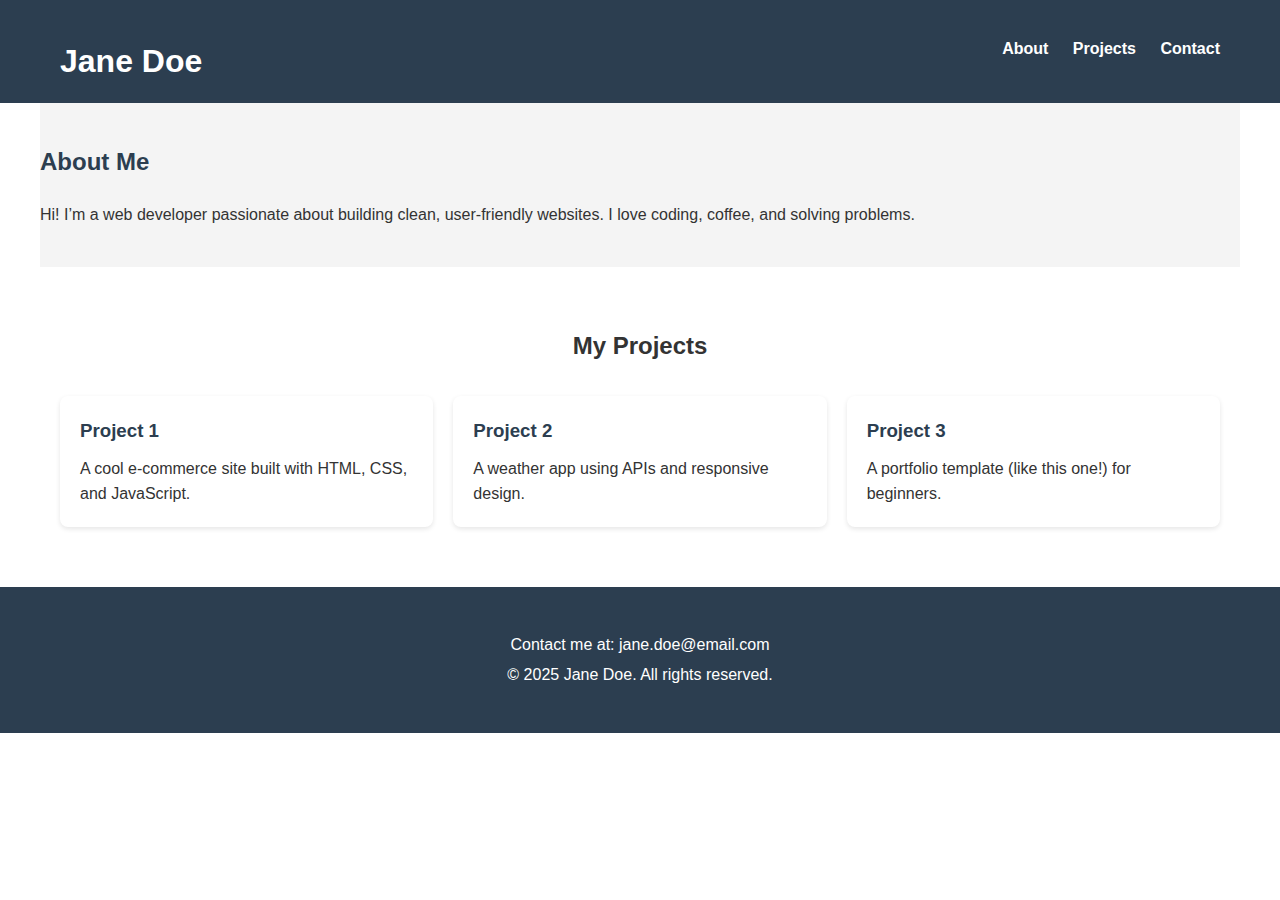
==== index.html @ e93ddd45 "First html commit" ====
<!DOCTYPE html>
<html lang="en">
<head>
    <meta charset="UTF-8">
    <meta name="viewport" content="width=device-width, initial-scale=1.0">
    <title>My Portfolio</title>
    <link rel="stylesheet" href="styles.css">
</head>
<body>
    <!-- Header -->
    <header>
        <div class="container">
            <h1>Jane Doe</h1>
            <nav>
                <ul>
                    <li><a href="#about">About</a></li>
                    <li><a href="#projects">Projects</a></li>
                    <li><a href="#contact">Contact</a></li>
                </ul>
            </nav>
        </div>
    </header>

    <!-- About Section -->
    <section id="about" class="container">
        <h2>About Me</h2>
        <p>Hi! I’m a web developer passionate about building clean, user-friendly websites. I love coding, coffee, and solving problems.</p>
    </section>

    <!-- Projects Section -->
    <section id="projects">
        <div class="container">
            <h2>My Projects</h2>
            <div class="project-grid">
                <div class="project-card">
                    <h3>Project 1</h3>
                    <p>A cool e-commerce site built with HTML, CSS, and JavaScript.</p>
                </div>
                <div class="project-card">
                    <h3>Project 2</h3>
                    <p>A weather app using APIs and responsive design.</p>
                </div>
                <div class="project-card">
                    <h3>Project 3</h3>
                    <p>A portfolio template (like this one!) for beginners.</p>
                </div>
            </div>
        </div>
    </section>

    <!-- Footer -->
    <footer id="contact">
        <div class="container">
            <p>Contact me at: jane.doe@email.com</p>
            <p>&copy; 2025 Jane Doe. All rights reserved.</p>
        </div>
    </footer>
</body>
</html>
---- styles.css ----
/* Reset default styles */
* {
    margin: 0;
    padding: 0;
    box-sizing: border-box;
}

body {
    font-family: Arial, sans-serif;
    line-height: 1.6;
    color: #333;
}

/* Container for consistent width */
.container {
    max-width: 1200px;
    margin: 0 auto;
    padding: 20px;
}

/* Header Styles */
header {
    background: #2c3e50;
    color: white;
    padding: 1rem 0;
    position: sticky;
    top: 0;
}

header h1 {
    font-size: 2rem;
    float: left;
}

nav {
    float: right;
}

nav ul {
    list-style: none;
}

nav ul li {
    display: inline;
    margin-left: 20px;
}

nav a {
    color: white;
    text-decoration: none;
    font-weight: bold;
}

nav a:hover {
    color: #3498db;
}

/* Clear float */
header::after {
    content: "";
    display: table;
    clear: both;
}

/* About Section */
#about {
    padding: 40px 0;
    background: #f4f4f4;
}

#about h2 {
    margin-bottom: 20px;
    color: #2c3e50;
}

/* Projects Section */
#projects {
    padding: 40px 0;
}

#projects h2 {
    margin-bottom: 30px;
    text-align: center;
}

.project-grid {
    display: grid;
    grid-template-columns: repeat(auto-fit, minmax(250px, 1fr));
    gap: 20px;
}

.project-card {
    background: #fff;
    padding: 20px;
    border-radius: 8px;
    box-shadow: 0 2px 5px rgba(0, 0, 0, 0.1);
    transition: transform 0.3s;
}

.project-card:hover {
    transform: translateY(-5px);
}

.project-card h3 {
    margin-bottom: 10px;
    color: #2c3e50;
}

/* Footer */
footer {
    background: #2c3e50;
    color: white;
    text-align: center;
    padding: 20px 0;
}

footer p {
    margin: 5px 0;
}

/* Responsive Design */
@media (max-width: 768px) {
    header h1, nav {
        float: none;
        text-align: center;
    }

    nav ul li {
        display: block;
        margin: 10px 0;
    }

    .project-grid {
        grid-template-columns: 1fr;
    }
}
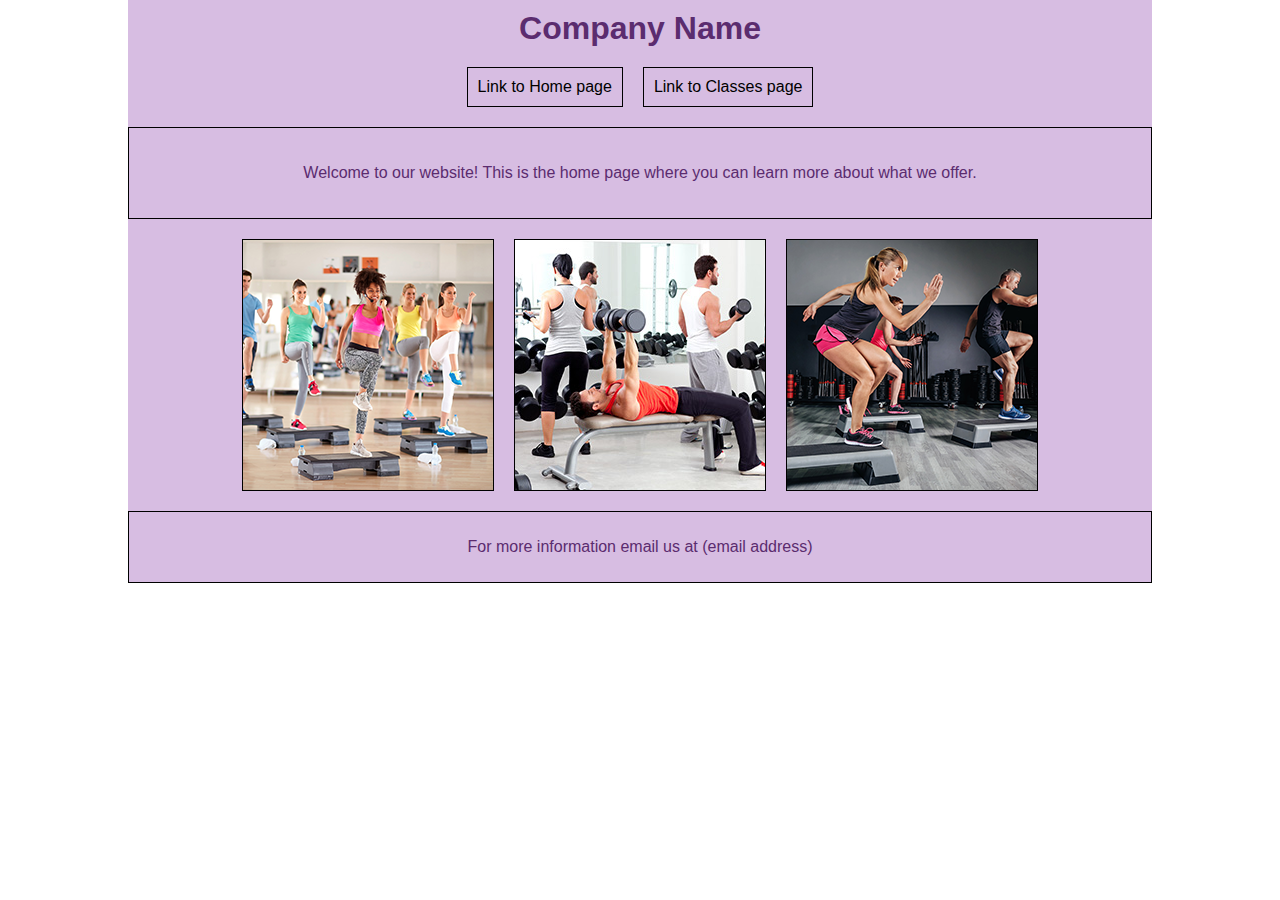
==== commit 994578da: "color change" ====
--- a/index.html
+++ b/index.html
@@ -3,57 +3,91 @@
 <head>
     <meta charset="UTF-8">
     <meta name="viewport" content="width=device-width, initial-scale=1.0">
-    <title>My Portfolio</title>
-    <link rel="stylesheet" href="styles.css">
+    <title>Home Page</title>
+    <style>
+        body {
+            font-family: Arial, sans-serif;
+            margin: 0;
+            padding: 0;
+        }
+        .container {
+            color: #5B2C6F;
+            background-color: #D7BDE2;
+            width: 80%;
+            margin: 0px auto;
+            text-align: center;
+        }
+        .header {
+            border: 0px solid #000;
+            padding: 10px;
+            margin-bottom: 10px;
+        }
+        .header h1 {
+            margin: 0;
+        }
+        .nav {
+            display: flex;
+            justify-content: center;
+            gap: 20px;
+            margin-bottom: 20px;
+        }
+        .nav a {
+            border: 1px solid #000;
+            padding: 10px;
+            text-decoration: none;
+            color: #000;
+        }
+        .text-section {
+            border: 1px solid #000;
+            padding: 20px;
+            margin-bottom: 20px;
+        }
+        .image-section {
+            display: flex;
+            justify-content: center;
+            gap: 20px;
+            margin-bottom: 20px;
+        }
+        .image-section img {
+            width: 250px;
+            height: 250px;
+            border: 1px solid #000;
+        }
+        .footer {
+            border: 1px solid #000;
+            padding: 10px;
+        }
+    </style>
 </head>
 <body>
-    <!-- Header -->
-    <header>
-        <div class="container">
-            <h1>Jane Doe</h1>
-            <nav>
-                <ul>
-                    <li><a href="#about">About</a></li>
-                    <li><a href="#projects">Projects</a></li>
-                    <li><a href="#contact">Contact</a></li>
-                </ul>
-            </nav>
+    <div class="container">
+        <!-- Header with Company Name -->
+        <div class="header">
+            <h1>Company Name</h1>
         </div>
-    </header>
 
-    <!-- About Section -->
-    <section id="about" class="container">
-        <h2>About Me</h2>
-        <p>Hi! I’m a web developer passionate about building clean, user-friendly websites. I love coding, coffee, and solving problems.</p>
-    </section>
+        <!-- Navigation Links -->
+        <div class="nav">
+            <a href="index.html">Link to Home page</a>
+            <a href="classes.html">Link to Classes page</a>
+        </div>
 
-    <!-- Projects Section -->
-    <section id="projects">
-        <div class="container">
-            <h2>My Projects</h2>
-            <div class="project-grid">
-                <div class="project-card">
-                    <h3>Project 1</h3>
-                    <p>A cool e-commerce site built with HTML, CSS, and JavaScript.</p>
-                </div>
-                <div class="project-card">
-                    <h3>Project 2</h3>
-                    <p>A weather app using APIs and responsive design.</p>
-                </div>
-                <div class="project-card">
-                    <h3>Project 3</h3>
-                    <p>A portfolio template (like this one!) for beginners.</p>
-                </div>
-            </div>
+        <!-- Text Section -->
+        <div class="text-section">
+            <p>Welcome to our website! This is the home page where you can learn more about what we offer.</p>
         </div>
-    </section>
 
-    <!-- Footer -->
-    <footer id="contact">
-        <div class="container">
-            <p>Contact me at: jane.doe@email.com</p>
-            <p>&copy; 2025 Jane Doe. All rights reserved.</p>
+        <!-- Image Section -->
+        <div class="image-section">
+            <img src="IMAGE 2.png" alt="Image 1">
+            <img src="IMAGE 3.jpg" alt="Image 2">
+            <img src="IMAGE 3.png" alt="Image 3">
         </div>
-    </footer>
+
+        <!-- Footer -->
+        <div class="footer">
+            <p>For more information email us at (email address)</p>
+        </div>
+    </div>
 </body>
 </html>